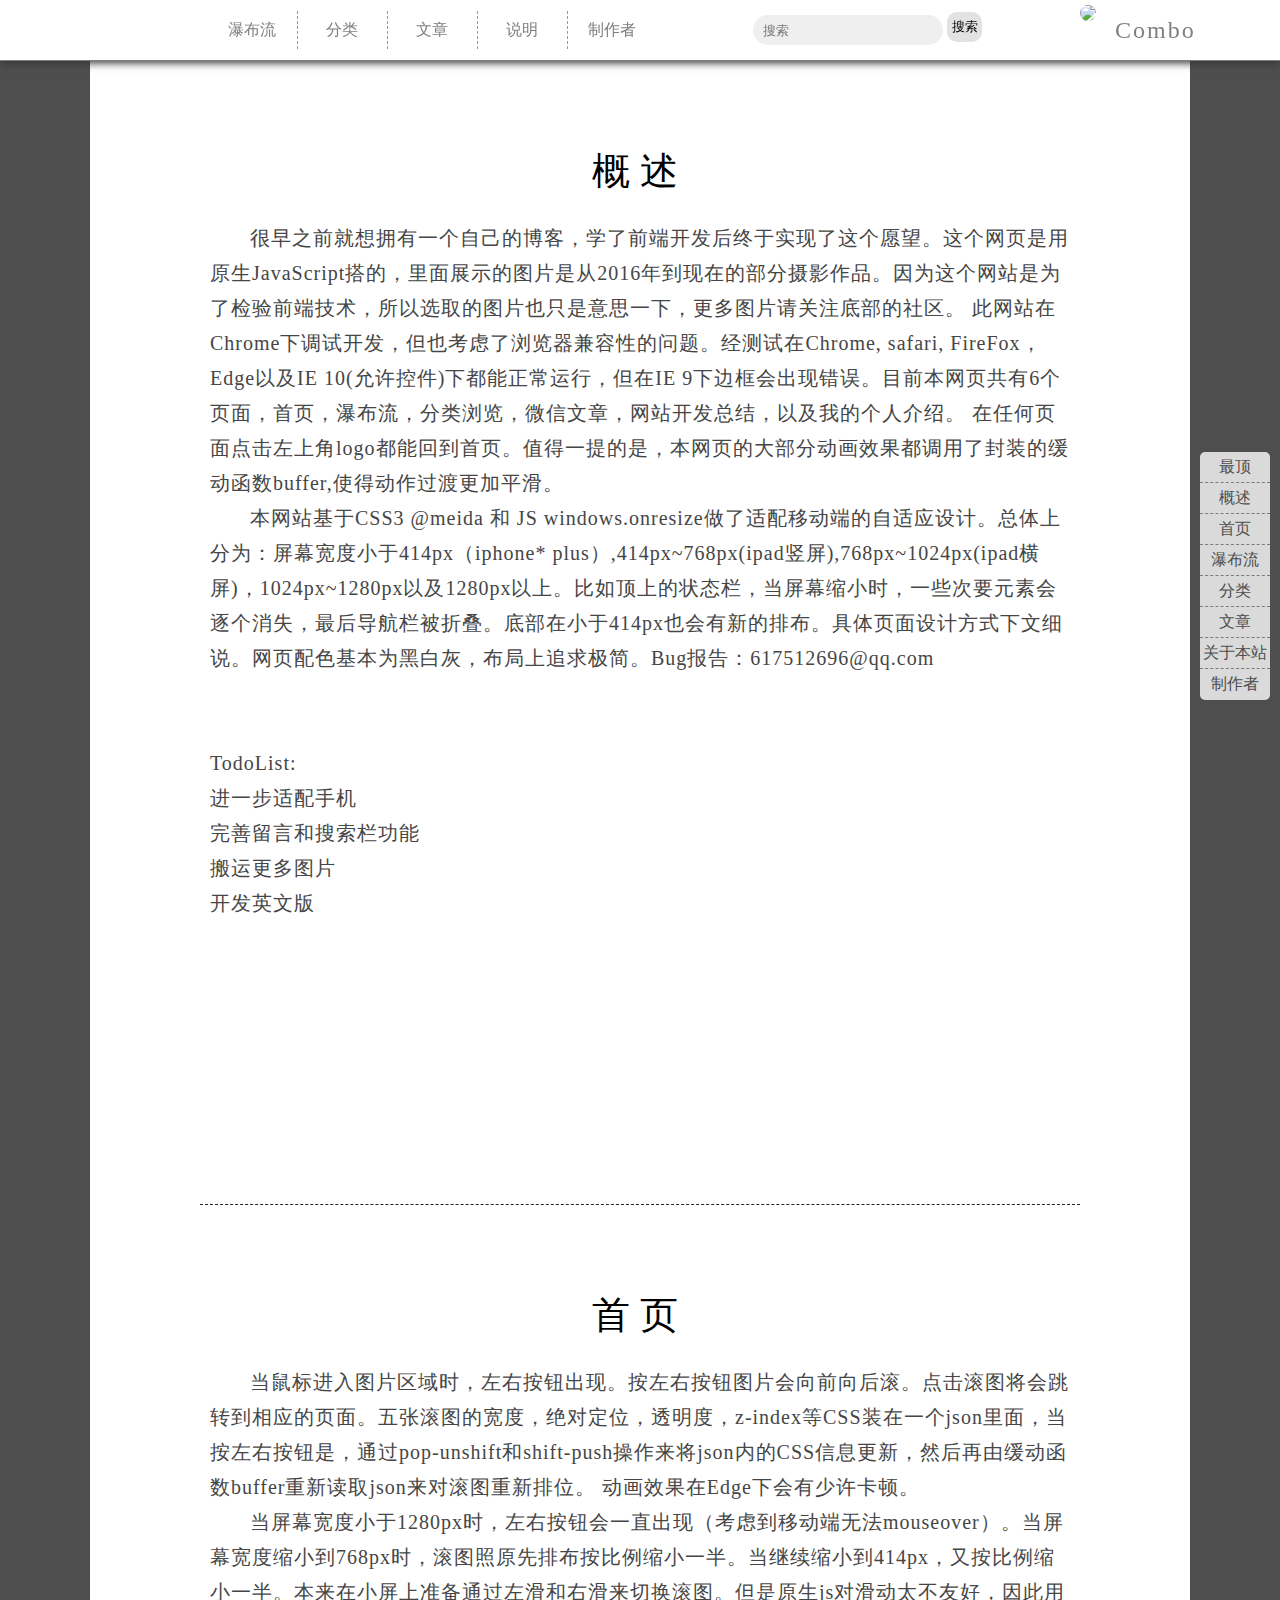
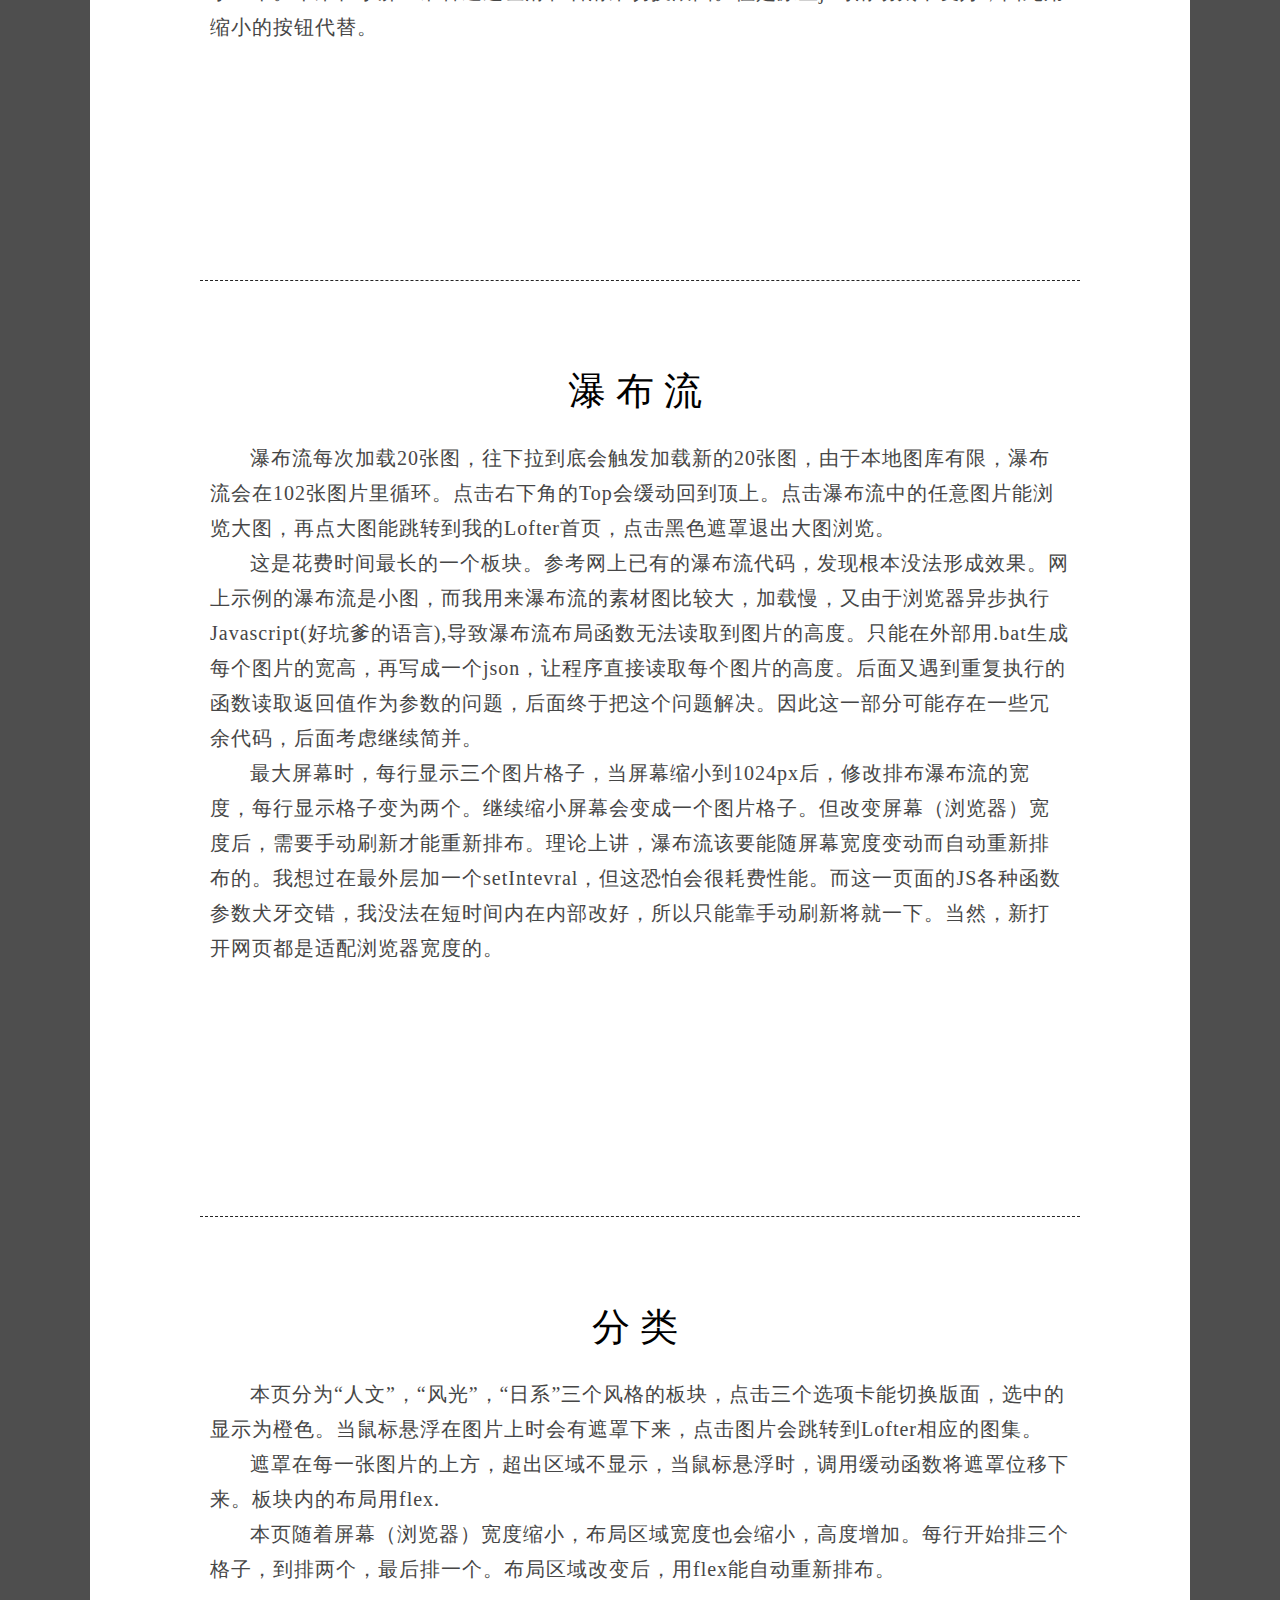
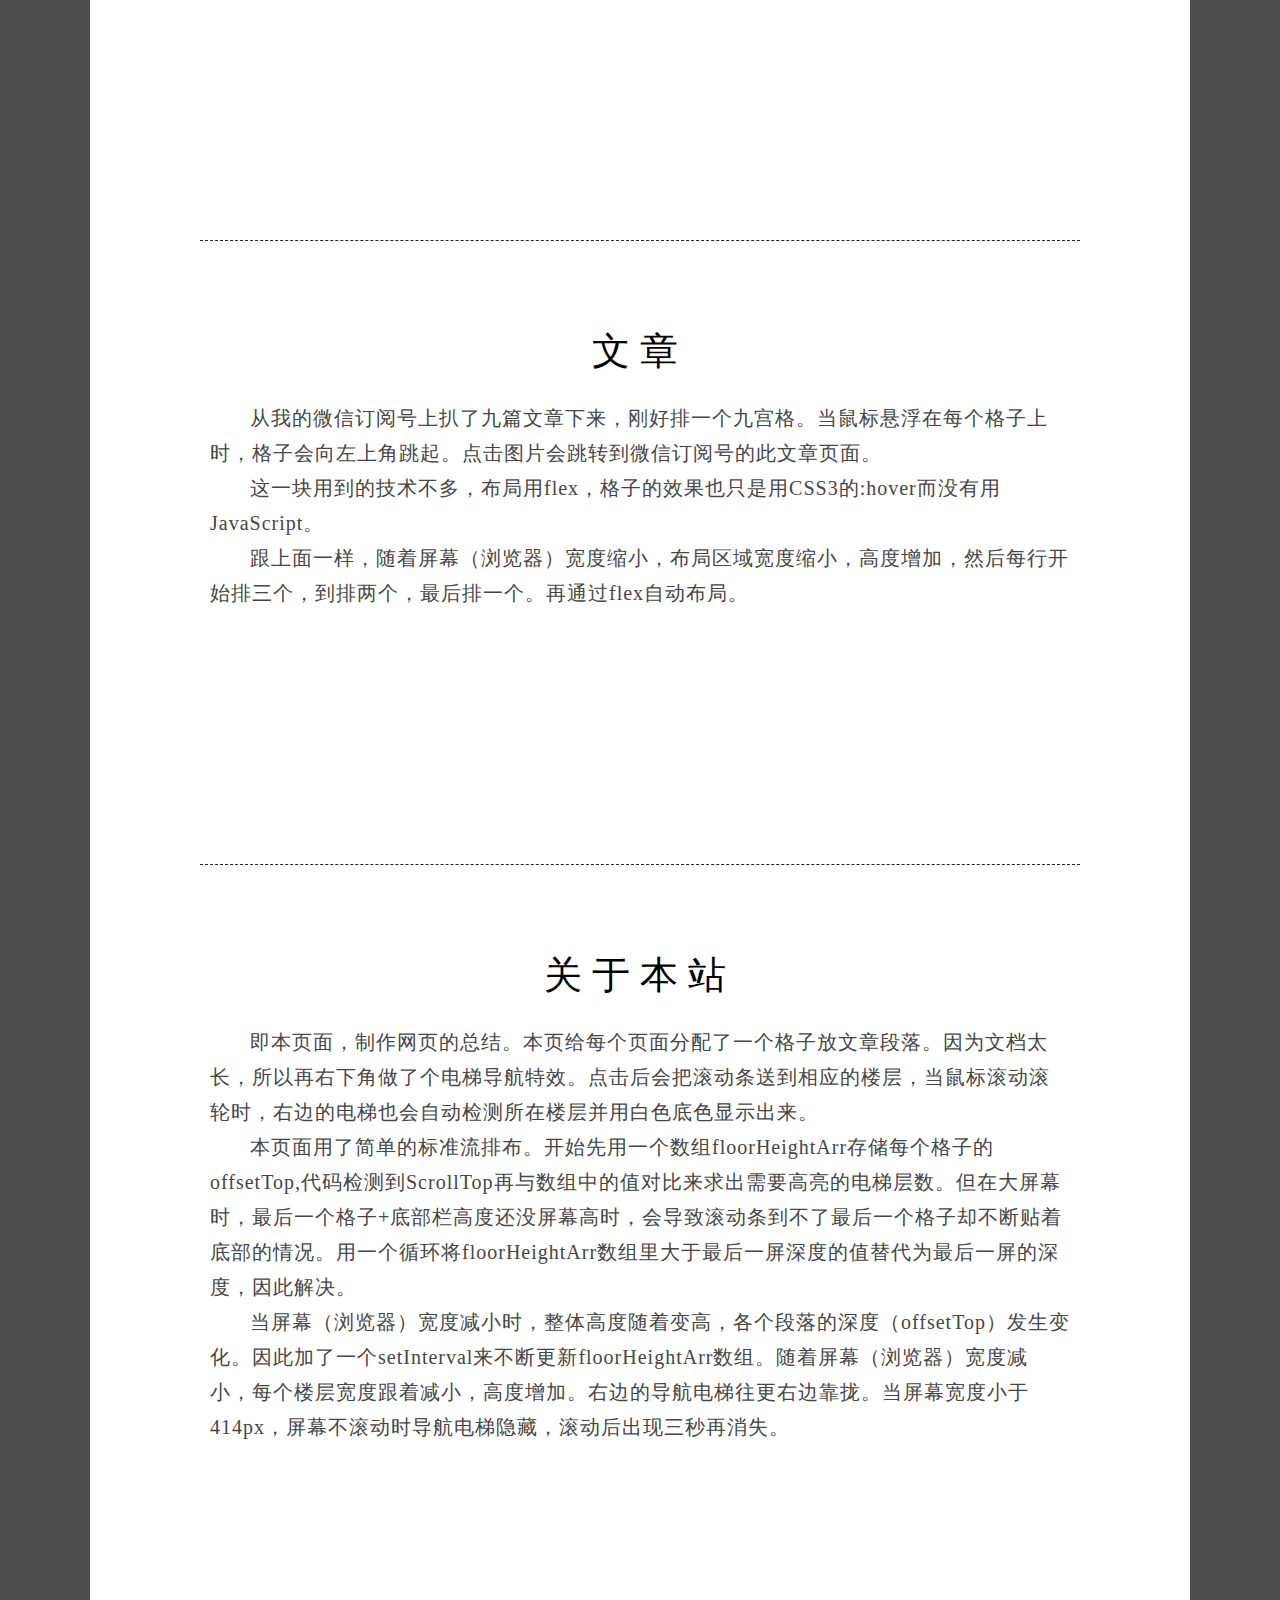
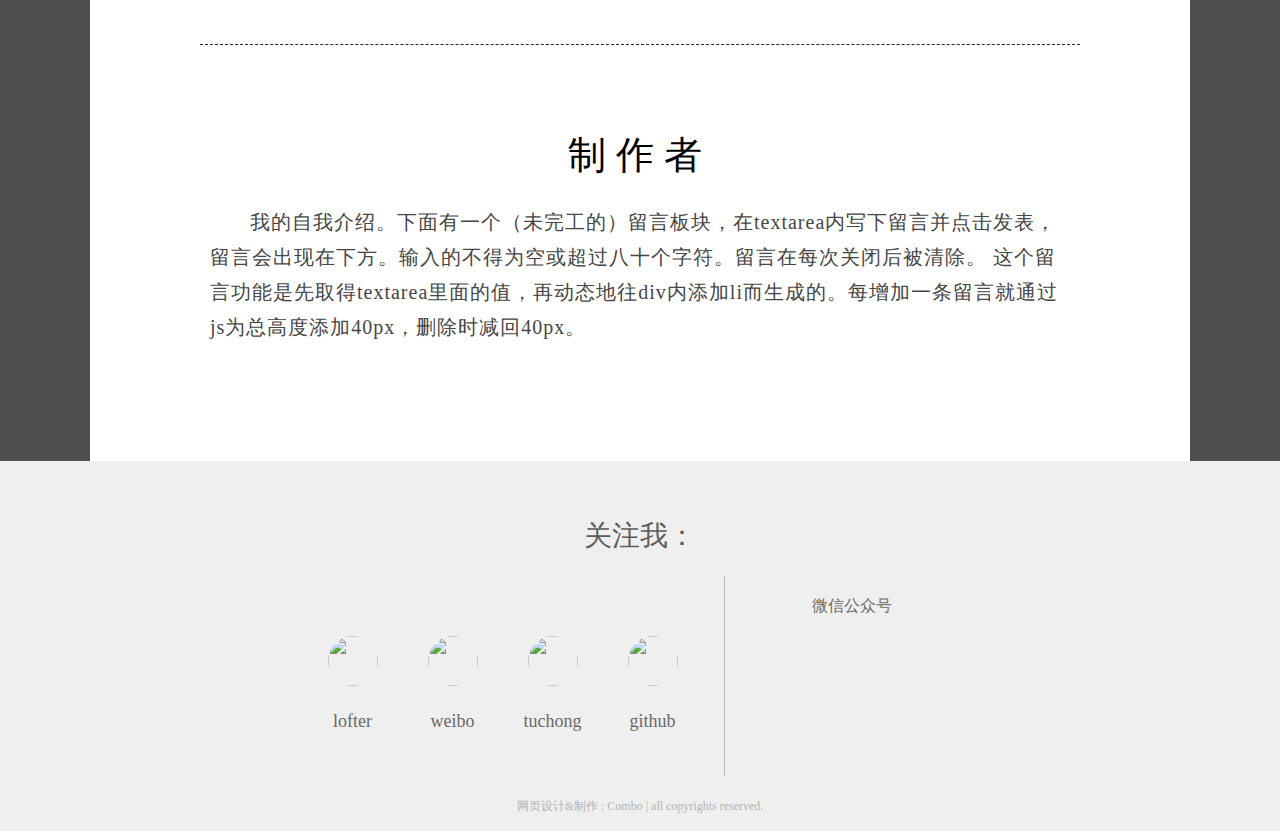
==== about_web.html @ 21faa613 "Add files via upload" ====
<!DOCTYPE html>
<html>

<head>
    <meta charset="utf-8" />
    <meta name="viewport" content="width=device-width, initial-scale=1.0, maximum-scale=1.0, user-scalable=no">
    <script src="https://oss.maxcdn.com/libs/html5shiv/3.7.0/html5shiv.js"></script>
    <script src="https://oss.maxcdn.com/libs/respond.js/1.3.0/respond.min.js"></script>
    <meta http-equiv="X-UA-Compatible" content="IE=Edge，chrome=1">
    <title>about_web</title>
    <link rel="stylesheet" href="css/about_web.css">
    <link rel="stylesheet" href="css/head_foot.css">
</head>

<body>
    <div class="header" id="header">
        <div class="header_limite" id="header_limite">
            <div class="logo" id="logo">
                <a href="index.html"><img src="images/homepage/logo.png"></a>
            </div>
            <div class="navi" id="navi">
                <ul>
                    <li><a href="waterfall.html">瀑布流</a></li>
                    <li><a href="division.html">分类</a></li>
                    <li><a href="article.html">文章</a></li>
                    <li><a href="about_web.html">说明</a></li>
                    <li><a href="combo.html">制作者</a></li>
                </ul>
            </div>
            <!-- width lesser than 375px -->
            <div class="navi2" id="navi2">
                <span>导航栏</span>
                <ul>
                    <li><a href="waterfall.html">瀑布流</a></li>
                    <li><a href="division.html">分类</a></li>
                    <li><a href="article.html">文章</a></li>
                    <li><a href="about_web.html">说明</a></li>
                    <li><a href="combo.html">制作者</a></li>
                </ul>
            </div>
            <!-- width lesser than 375px -->
            <div class="search" id="search">
                <input type="text" name="" id="search_box" class="search_box" placeholder="搜索">
                <button>搜索</button>
            </div>
            <div class="account" id="account">
                <div class="portrait" id="portrait">
                    <img src="images/homepage/portrait.jpg">
                    <span>Combo</span>
                </div>
            </div>
        </div>
    </div>

    <div class="top"></div>

    <div class="explanation" id="explanation">
        <ul class="explanation_container" id="explanation_container">
            <li class="explanation_box" style="height:22%">
                <span class="explantion_title">
                    概述
                </span>
                <div class="explanation_article" style="height:80%">
                    <p> 很早之前就想拥有一个自己的博客，学了前端开发后终于实现了这个愿望。这个网页是用原生JavaScript搭的，里面展示的图片是从2016年到现在的部分摄影作品。因为这个网站是为了检验前端技术，所以选取的图片也只是意思一下，更多图片请关注底部的社区。
                        此网站在Chrome下调试开发，但也考虑了浏览器兼容性的问题。经测试在Chrome, safari, FireFox，Edge以及IE 10(允许控件)下都能正常运行，但在IE 9下边框会出现错误。目前本网页共有6个页面，首页，瀑布流，分类浏览，微信文章，网站开发总结，以及我的个人介绍。
                        在任何页面点击左上角logo都能回到首页。值得一提的是，本网页的大部分动画效果都调用了封装的缓动函数buffer,使得动作过渡更加平滑。
                    </p>
                    <p>
                        本网站基于CSS3 @meida 和 JS windows.onresize做了适配移动端的自适应设计。总体上分为：屏幕宽度小于414px（iphone* plus）,414px~768px(ipad竖屏),768px~1024px(ipad横屏)，1024px~1280px以及1280px以上。比如顶上的状态栏，当屏幕缩小时，一些次要元素会逐个消失，最后导航栏被折叠。底部在小于414px也会有新的排布。具体页面设计方式下文细说。网页配色基本为黑白灰，布局上追求极简。Bug报告：617512696@qq.com
                    </p>
                    <p><br><br>TodoList:<br>进一步适配手机<br>完善留言和搜索栏功能<br>搬运更多图片<br>开发英文版</p>
                </div>
            </li>
            <li class="explanation_box" style="height:13%;">
                <span class="explantion_title">
                    首页
                </span>
                <div class="explanation_article">
                    <p>
                        当鼠标进入图片区域时，左右按钮出现。按左右按钮图片会向前向后滚。点击滚图将会跳转到相应的页面。五张滚图的宽度，绝对定位，透明度，z-index等CSS装在一个json里面，当按左右按钮是，通过pop-unshift和shift-push操作来将json内的CSS信息更新，然后再由缓动函数buffer重新读取json来对滚图重新排位。
                        动画效果在Edge下会有少许卡顿。
                    </p>
                    <p>
                        当屏幕宽度小于1280px时，左右按钮会一直出现（考虑到移动端无法mouseover）。当屏幕宽度缩小到768px时，滚图照原先排布按比例缩小一半。当继续缩小到414px，又按比例缩小一半。本来在小屏上准备通过左滑和右滑来切换滚图。但是原生js对滑动太不友好，因此用缩小的按钮代替。
                    </p>
                </div>
            </li>
            <li class="explanation_box" style="height:18%">
                <span class="explantion_title">
                    瀑布流
                </span>
                <div class="explanation_article" >
                    <p>
                        瀑布流每次加载20张图，往下拉到底会触发加载新的20张图，由于本地图库有限，瀑布流会在102张图片里循环。点击右下角的Top会缓动回到顶上。点击瀑布流中的任意图片能浏览大图，再点大图能跳转到我的Lofter首页，点击黑色遮罩退出大图浏览。
                    </p>
                    <p>
                        这是花费时间最长的一个板块。参考网上已有的瀑布流代码，发现根本没法形成效果。网上示例的瀑布流是小图，而我用来瀑布流的素材图比较大，加载慢，又由于浏览器异步执行Javascript(好坑爹的语言),导致瀑布流布局函数无法读取到图片的高度。只能在外部用.bat生成每个图片的宽高，再写成一个json，让程序直接读取每个图片的高度。后面又遇到重复执行的函数读取返回值作为参数的问题，后面终于把这个问题解决。因此这一部分可能存在一些冗余代码，后面考虑继续简并。
                    </p>
                    <p>
                        最大屏幕时，每行显示三个图片格子，当屏幕缩小到1024px后，修改排布瀑布流的宽度，每行显示格子变为两个。继续缩小屏幕会变成一个图片格子。但改变屏幕（浏览器）宽度后，需要手动刷新才能重新排布。理论上讲，瀑布流该要能随屏幕宽度变动而自动重新排布的。我想过在最外层加一个setIntevral，但这恐怕会很耗费性能。而这一页面的JS各种函数参数犬牙交错，我没法在短时间内在内部改好，所以只能靠手动刷新将就一下。当然，新打开网页都是适配浏览器宽度的。
                    </p>
                </div>
            </li>
            <li class="explanation_box" style="height:12%;">
                <span class="explantion_title">
                    分类
                </span>
                <div class="explanation_article">
                    <p>
                        本页分为“人文”，“风光”，“日系”三个风格的板块，点击三个选项卡能切换版面，选中的显示为橙色。当鼠标悬浮在图片上时会有遮罩下来，点击图片会跳转到Lofter相应的图集。
                    </p>
                    <p>
                        遮罩在每一张图片的上方，超出区域不显示，当鼠标悬浮时，调用缓动函数将遮罩位移下来。板块内的布局用flex.
                    </p>
                    <p>
                        本页随着屏幕（浏览器）宽度缩小，布局区域宽度也会缩小，高度增加。每行开始排三个格子，到排两个，最后排一个。布局区域改变后，用flex能自动重新排布。
                    </p>
                </div>
            </li>
            <li class="explanation_box" style="height:12%;">
                <span class="explantion_title">
                    文章
                </span>
                <div class="explanation_article">
                    <p>
                        从我的微信订阅号上扒了九篇文章下来，刚好排一个九宫格。当鼠标悬浮在每个格子上时，格子会向左上角跳起。点击图片会跳转到微信订阅号的此文章页面。
                    </p>
                    <p>
                        这一块用到的技术不多，布局用flex，格子的效果也只是用CSS3的:hover而没有用JavaScript。
                    </p>
                    <p>
                        跟上面一样，随着屏幕（浏览器）宽度缩小，布局区域宽度缩小，高度增加，然后每行开始排三个，到排两个，最后排一个。再通过flex自动布局。
                    </p>
                </div>
            </li>
            <li class="explanation_box">
                <span class="explantion_title">
                    关于本站
                </span>
                <div class="explanation_article">
                    <p>
                        即本页面，制作网页的总结。本页给每个页面分配了一个格子放文章段落。因为文档太长，所以再右下角做了个电梯导航特效。点击后会把滚动条送到相应的楼层，当鼠标滚动滚轮时，右边的电梯也会自动检测所在楼层并用白色底色显示出来。
                    </p>
                    <p>
                        本页面用了简单的标准流排布。开始先用一个数组floorHeightArr存储每个格子的offsetTop,代码检测到ScrollTop再与数组中的值对比来求出需要高亮的电梯层数。但在大屏幕时，最后一个格子+底部栏高度还没屏幕高时，会导致滚动条到不了最后一个格子却不断贴着底部的情况。用一个循环将floorHeightArr数组里大于最后一屏深度的值替代为最后一屏的深度，因此解决。
                    </p>
                    <p>
                        当屏幕（浏览器）宽度减小时，整体高度随着变高，各个段落的深度（offsetTop）发生变化。因此加了一个setInterval来不断更新floorHeightArr数组。随着屏幕（浏览器）宽度减小，每个楼层宽度跟着减小，高度增加。右边的导航电梯往更右边靠拢。当屏幕宽度小于414px，屏幕不滚动时导航电梯隐藏，滚动后出现三秒再消失。
                    </p>
                </div>
            </li>
            <li class="explanation_box" style="border:0;height:12%;">
                <span class="explantion_title">
                    制作者
                </span>
                <div class="explanation_article">
                    <p>
                        我的自我介绍。下面有一个（未完工的）留言板块，在textarea内写下留言并点击发表，留言会出现在下方。输入的不得为空或超过八十个字符。留言在每次关闭后被清除。 这个留言功能是先取得textarea里面的值，再动态地往div内添加li而生成的。每增加一条留言就通过js为总高度添加40px，删除时减回40px。
                    </p>
                </div>
            </li>
        </ul>
        <div class="floor_index" id="floor_index">
            <ul>
                <li>最顶</li>
                <li>概述</li>
                <li>首页</li>
                <li>瀑布流</li>
                <li>分类</li>
                <li>文章</li>
                <li>关于本站</li>
                <li>制作者</li>
            </ul>

        </div>
    </div>

    <div class="foot" id="foot">
        <div class="foot_limite" id="foot_limite">
            <div class="follow" id="follow">
                关注我：
            </div>
            <div class="icon" id="icon">
                <div class="icon_left" id="icon_left">
                    <ul>
                        <li> <a href="http://24combo.lofter.com/" target="_blank"><img src="images/homepage/lofter.png" alt=""></a>
                            <span>lofter</span></li>
                        <li> <a href="https://weibo.com/u/1957307977" target="_blank"><img src="images/homepage/weibo.png"
                                    alt=""></a> <span>weibo</span></li>
                        <li> <a href="https://tuchong.com/1167675/" target="_blank"><img src="images/homepage/tuchong.png"
                                    alt=""></a> <span>tuchong </span></li>
                        <li> <a href="https://github.com/Combo819?tab=repositories" target="_blank"><img src="images/homepage/github.png"
                                    alt=""></a> <span>github </span></li>
                    </ul>
                </div>
                <div class="border_center" id="border_center">

                </div>
                <div class="icon_right" id="icon_right">
                    <div class="wechat_qrcode" id="wechat_qrcode">
                        <img src="images/homepage/wechat_QRcode.jpg" alt="">
                        <span>微信公众号</span>
                    </div>
                </div>
            </div>
            <div class="declaration" id="declaration">
                网页设计&amp制作 : Combo | all copyrights reserved.
            </div>
        </div>
        <!-- lesser than 375px -->
        <div class="foot_limite2" id="foot_limite2">
            <div class="follow2" id="follow2">
                关注我:
            </div>
            <ul class="icon2" id="icon2">
                <li><a href="http://24combo.lofter.com/" target="_blank"><img src="images/homepage/lofter.png" alt=""></a></li>
                <li><a href="https://weibo.com/u/1957307977" target="_blank"><img src="images/homepage/weibo.png" alt=""></a></li>
                <li><a href="https://tuchong.com/1167675/" target="_blank"><img src="images/homepage/tuchong.png" alt=""></a></li>
                <li><a href="https://github.com/Combo819?tab=repositories" target="_blank"><img src="images/homepage/github.png"
                            alt=""></a></li>
            </ul>
            <div class="wechat_qrcode2" id="wechat_qrcode2">
                <img src="images/homepage/wechat_QRcode.jpg" alt="">
            </div>
            <div class="declaration2" id="declaration2">
                网页设计&amp制作 : Combo | all copyrights reserved.
            </div>
        </div>
        <!-- lesser than 375px -->
    </div>
    <script src="js/funcs.js"></script>
    <script src="js/about_web.js"></script>
    <script src="js/header.js"></script>
</body>

</html>
---- css/about_web.css ----
/*关于网站的说明*/
.floor_index{
    width: 70px;
    height: 248px;
    background-color: rgb(218, 218, 218);
    position: fixed;
    right: 50px;
    bottom: 200px;
    border-radius: 5px;
    display: block;
}
.floor_index li{
    height: 30px;
    width: 100%;
    line-height: 30px;
    text-align: center;
    border-top: 1px dashed rgb(124, 123, 123);
    box-sizing: content-box;
    color: rgb(78, 78, 78);
    cursor: pointer;
}
.floor_index li:nth-child(1){
    border-top: none;
    border-top-left-radius:5px;
    border-top-right-radius:2px;
}
.floor_index li:nth-child(8){
    border-top: none;
    border-bottom-left-radius:5px;
    border-bottom-right-radius:2px;
    border-top: 1px dashed rgb(124, 123, 123);
}
.floor_index li:hover{
    color: orange;
}

/* manul-width */
.explanation{
    width: 1100px;
    height: 5200px;
    background-color: white;
    margin: 0 auto;
}
.explanation .explanation_container{
width: 100%;
height: 100%;
}
.explanation .explanation_container .explanation_box{
    padding-top: 60px;
    width: 80%;
    height: 15%;
    border-bottom: 1px dashed rgb(37, 37, 37);
    box-sizing: border-box;
    display: block;
    margin: 0 auto;
}
.explanation .explanation_container .explanation_box span{
    display: block;
    width: 100%;
    height: 100px;
    line-height: 100px;
    text-align: center;
    font-size: 38px;
    letter-spacing: 10px;
    font-family: 'Microsoft JhengHei';
    font-weight: 500;
}
.explanation .explanation_container .explanation_box .explanation_article{
    width: 100%;
    height: 73%;
    text-indent:2em;
    padding-left: 10px;
    padding-right: 10px;
    box-sizing: border-box;
    font-size: 20px;
    letter-spacing: 1px;
    line-height: 35px;
    font-family: 'Microsoft YaHei';
    color: rgb(70, 70, 70);
}

@media screen and (max-width: 1280px){
    .floor_index{
        right: 10px;
    }
}
@media screen and (max-width: 1024px){
    .explanation{
        width: 900px;
    }
}

@media screen and (max-width: 768px){
    .explanation{
        width: 700px;
        height: 6500px;
    }
}
@media screen and (max-width: 414px){
    .explanation{
        width: 100%;
        height: 11000px;
    }
    .explanation .explanation_container .explanation_box:nth-child(3){
        height: 18% !important;
    }
    .floor_index{
        display: none;
    }
}
/*关于网站的说明*/
---- css/head_foot.css ----
*{
    padding: 0;
    margin: 0;
    list-style: none;
    vertical-align: top;
}

html,body{
    width: 100%;
}

body{
    background-color: rgb(78, 78, 78);
}

/*导航栏*/


/*media部分*/


.header{
    position: fixed;
    top: 0;
    width: 100%;
    height: 60px;
    border-bottom: 1px solid gray;
    background-color: white;
    box-shadow: 0 2px 8px rgb(53, 53, 53);
    z-index: 10;
}
.header .header_limite{
    width: 1300px;
    height: 100%;
    margin: 0 auto;
    display: flex;
    justify-content: space-between;
}
.header .header_limite .logo{
    width: 120px;
    height: 60px;
    display: inline-block;
}
.header .header_limite .logo img{
    width: 120px;
    margin-top: -30px;
}

.header .header_limite .navi{
    display: inline-block;
}
.header .header_limite .navi ul{
    width: 460px;
    height: 100%;
    
}
.header .header_limite .navi ul li{
    float: left;
    width: 90px;
    height: 38px;
    text-align: center;
    line-height: 38px;
    /* background-color: rebeccapurple; */
    box-sizing: border-box;
    border-left: 1px dashed rgb(153, 153, 153);
    display: inline-block;
    margin-top: 11px;
    font-family: "Microsoft Yahei, SimSun";
}
.header .header_limite .navi ul li:nth-child(1){
    border-left: none;
}
.header .header_limite .navi ul li a{
    text-decoration: none;
    color: gray;
}
.header .header_limite .navi ul li a:hover{
    color: orange;
}

.header .header_limite .navi2{
    height: 100%;
    width: 100px;
    /* background-color: red; */
    display: none;
}
.header .header_limite .navi2 span{
    height: 44px;
    width: 80px;
    margin: 8px auto;
    display: block;
    text-align: center;
    line-height: 44px;
    color: gray;
    border: 1px solid gray;
    border-radius: 10px;
    cursor: pointer;
}
.header .header_limite .navi2 span:hover{
    background-color: rgb(137, 189, 224);
    color: white;
    border: 0 solid #000;
}
.header .header_limite .navi2 ul{
    position: relative;
    top: 6px;
    left: 18px;
    display: none;
}
.header .header_limite .navi2 ul li{
    width: 60px;
    height: 40px;
    line-height: 40px;
    border: 1px solid gray;
    text-align: center;
    margin-top: 3px;
    background-color: white;

}
.header .header_limite .navi2 ul li a{
    text-decoration: none;
    color: rgb(54, 54, 54);
}

.header .header_limite .search{
    display: inline-block;
    width: 350px;
    height: 100%;
    /* background-color: red; */
}
.header .header_limite .search .search_box{
    width: 280px;
    height: 30px;
    border:  none;
    background-color: #efefef;
    border-radius: 20px;
    margin-top: 15px;
    outline: none;
    padding-left: 10px;
}
.header .header_limite .search button{
    width: 45px;
    height: 35px;
    margin-top: 12px;
    border: none;
    background-color: rgb(226, 226, 226);
    border-radius: 10px;
}
.header .header_limite .account{
    width: 200px;
    height: 60px;
    display: inline-block;
}
.header .header_limite .account img{
    width: 45px;
    border-radius: 50%;
    margin-top: 5px;
}
.header .header_limite .account span{
    margin-left: 15px;
    height: 60px;
    line-height: 60px;
    font-family: 'Andale Mono';
    font-size: 24px;
    letter-spacing: 2px;
    font-weight: 530;
    color: gray;
}
.top{
    height: 61px;
}
@media screen and (max-width: 1280px){
    #header_limite{
        width: 100%;
        display: flex;
        justify-content: space-between;
    } 
    .header .header_limite .search{
        width: 240px;
    }
    .header .header_limite .search .search_box{
        width: 180px;
    }
    .header .header_limite .search button{
        width: 35px;
        height: 30px;
    }
    #foot{
        width: 1280px;
    }
 }
 @media screen and (max-width: 1024px){
    #header_limite{
        width: 100%;
        display: flex;
        justify-content: space-between;
    } 
    .header .header_limite .search{
        width: 240px;
        display: none;
    }
    .header .header_limite .search .search_box{
        width: 180px;
    }
    .header .header_limite .search button{
        width: 35px;
        height: 30px;
    }
    #foot{
        width: 1024px;
    }
 }

 @media screen and (max-width: 768px){
    #header_limite{
        width: 100%;
        display: flex;
        justify-content: space-around;
    } 
    .header .header_limite .navi ul{
        width: 300px;
    }
    .header .header_limite .navi ul li{
        width: 60px;
    }
    .header .header_limite .search{
        display: none;
    }
    .header .header_limite .account{
        display: none;
    }
    #foot{
        width: 768px;
    }
 }
 @media screen and (max-width: 414px){
    #header_limite{
        width: 100%;
        display: flex;
        justify-content: space-around;
    } 
    .header .header_limite .navi ul{
        width: 300px;
        display: none;
    }
    .header .header_limite .navi ul li{
        width: 60px;
    }
    .header .header_limite .navi2{
        display: inline-block;
    }
    .header .header_limite .search{
        display: none;
    }
    .header .header_limite .account{
        display: none;
    }
    #foot{
        width: 100%;
        height: 600px;
    }
    #foot #foot_limite{
        display: none;
    }
    #foot #foot_limite2{
        display: block; 
    }
 }


/*导航栏*/



/*底部*/

.foot{
    width: 100%;
    height: 340px;
    background-color: rgb(240, 239, 239);
    /* border-top: 1px solid gray; */
    display: flex;
    justify-content: center;
    align-items: center;
    box-sizing: content-box;
    padding-top: 30px;
}
.foot .foot_limite{
    width: 700px;
    height: 330px;
    display: block;
}
.foot .foot_limite .follow{
    width: 100%;
    text-align: center;
    height: 80px;
    line-height: 80px;
    font-size: 28px;
    color: rgb(94, 93, 93);
}
.foot .foot_limite .icon{
    width: 100%;
    height: 220px;
}
.foot .foot_limite .icon .icon_left{
    display: inline-block;
    height: 220px;
    width: 430px;
}

.foot .foot_limite .icon .icon_left ul{
    margin-top: 60px
}

.foot .foot_limite .icon .icon_left ul li{
    height: 100%;
    width: 100px;
    float: left;    
}
.foot .foot_limite .icon .icon_left ul li a{
    width: 125px;
    height: 70px;
    display: block;
}
.foot .foot_limite .icon .icon_left ul li a img{
    width: 50px;
    height: 50px;
    border-radius: 50%;
    display: block;
    margin: 0 auto;
}
.foot .foot_limite .icon .icon_left ul li span{
    width: 125px;
    height: 30px;
    display: block;
    text-align: center;
    line-height: 30px;
    font-family: 'Times New Roman', Times, serif;
    font-size: 18px;
    color:rgb(105, 105, 105);
}

.foot .foot_limite .icon .border_center{
    display: inline-block;
    width: 0;
    height: 200px;
    border-right: 1px solid rgb(189, 189, 189);
}

.foot .foot_limite .icon .icon_right{
    width: 200px;
    height: 220px;
    display: inline-block;
}
.foot .foot_limite .icon .icon_right .wechat_qrcode{
    width: 246px;
    height: 200px;
    /* background-color: red; */
    display: block;
    margin-top: 15px;
}
.foot .foot_limite .icon .icon_right .wechat_qrcode img{
    width: 150px;
    display: block;
    margin: 0 auto;
}

.foot .foot_limite .icon .icon_right .wechat_qrcode span{
    width: 150px;
    height: 30px;
    display: block;
    margin: 0 auto;
    text-align: center;
    line-height: 30px;
    color:rgb(105, 105, 105);
}

.foot .foot_limite .declaration{
    width: 100%;
    height: 20px;
    line-height: 20px;
    text-align: center;
    color: rgb(179, 179, 179);
    font-family: 'Times New Roman', Times, serif;
    font-weight: 200;
    font-size: 12px;
}

.foot .foot_limite2{
    height: 540px;
    width: 300px;
    margin: 30px auto;
    display: none;
}
.foot .foot_limite2 .follow2{
    width: 100%;
    text-align: center;
    height: 50px;
    line-height: 50px;
    font-size: 20px;
    color: rgb(94, 93, 93);
}
.foot .foot_limite2 .icon2{
    width: 100%;
    height: 300px;

}
.foot .foot_limite2 .icon2 li{
    width: 50%;
    height: 40%;
    display: block;
    float: left;
}
.foot .foot_limite2 .icon2 img{
    width: 50%;
    border-radius: 50%;
    margin: 0 auto;
    display: block;
}
.foot .foot_limite2 .wechat_qrcode2{
    width: 50%;
    margin: 0 auto;
    height: 150px;
    position: relative;
    top: -50px;
}
.foot .foot_limite2 .wechat_qrcode2 img{
    width: 100%;
}
.foot .foot_limite2 .declaration2{
    width: 100%;
    height: 12px;
    line-height: 12px;
    text-align: center;
    color: rgb(179, 179, 179);
    font-family: 'Times New Roman', Times, serif;
    font-weight: 200;
    font-size: 8px;
}

/*底部*/
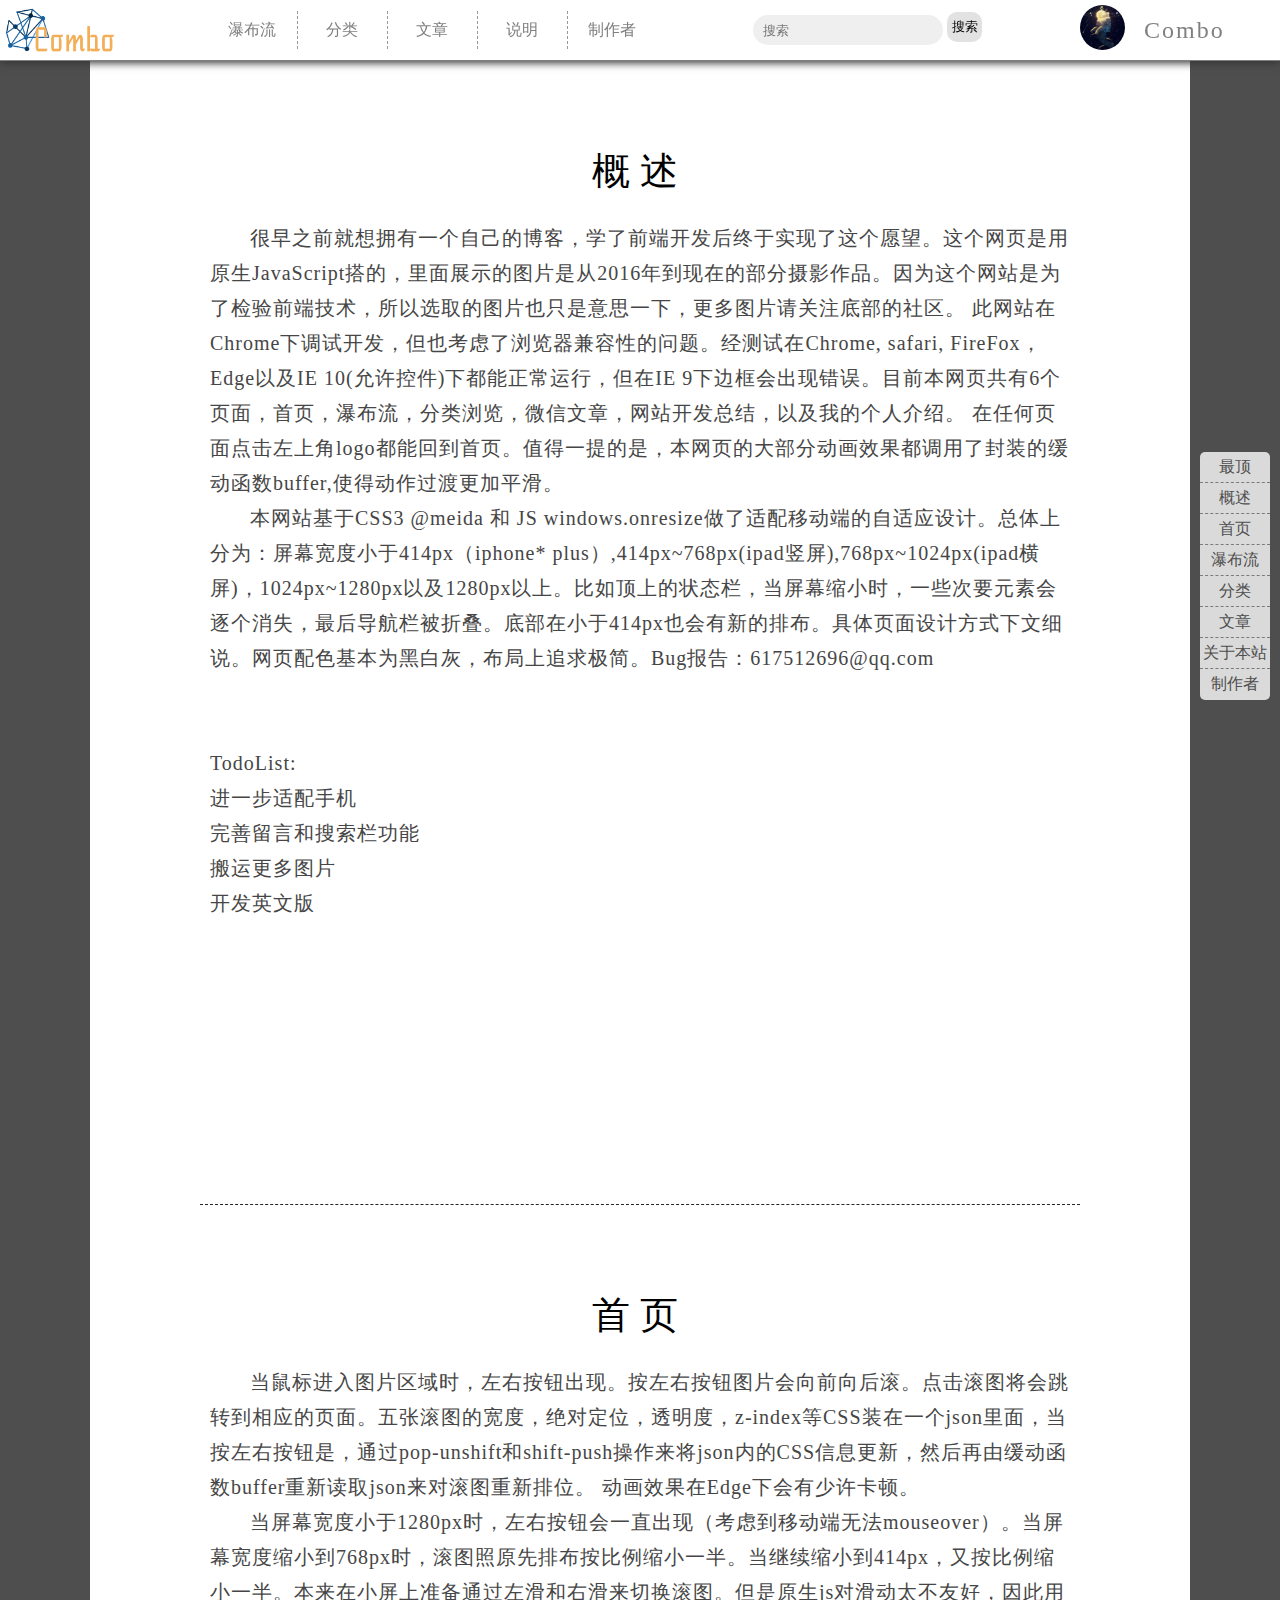
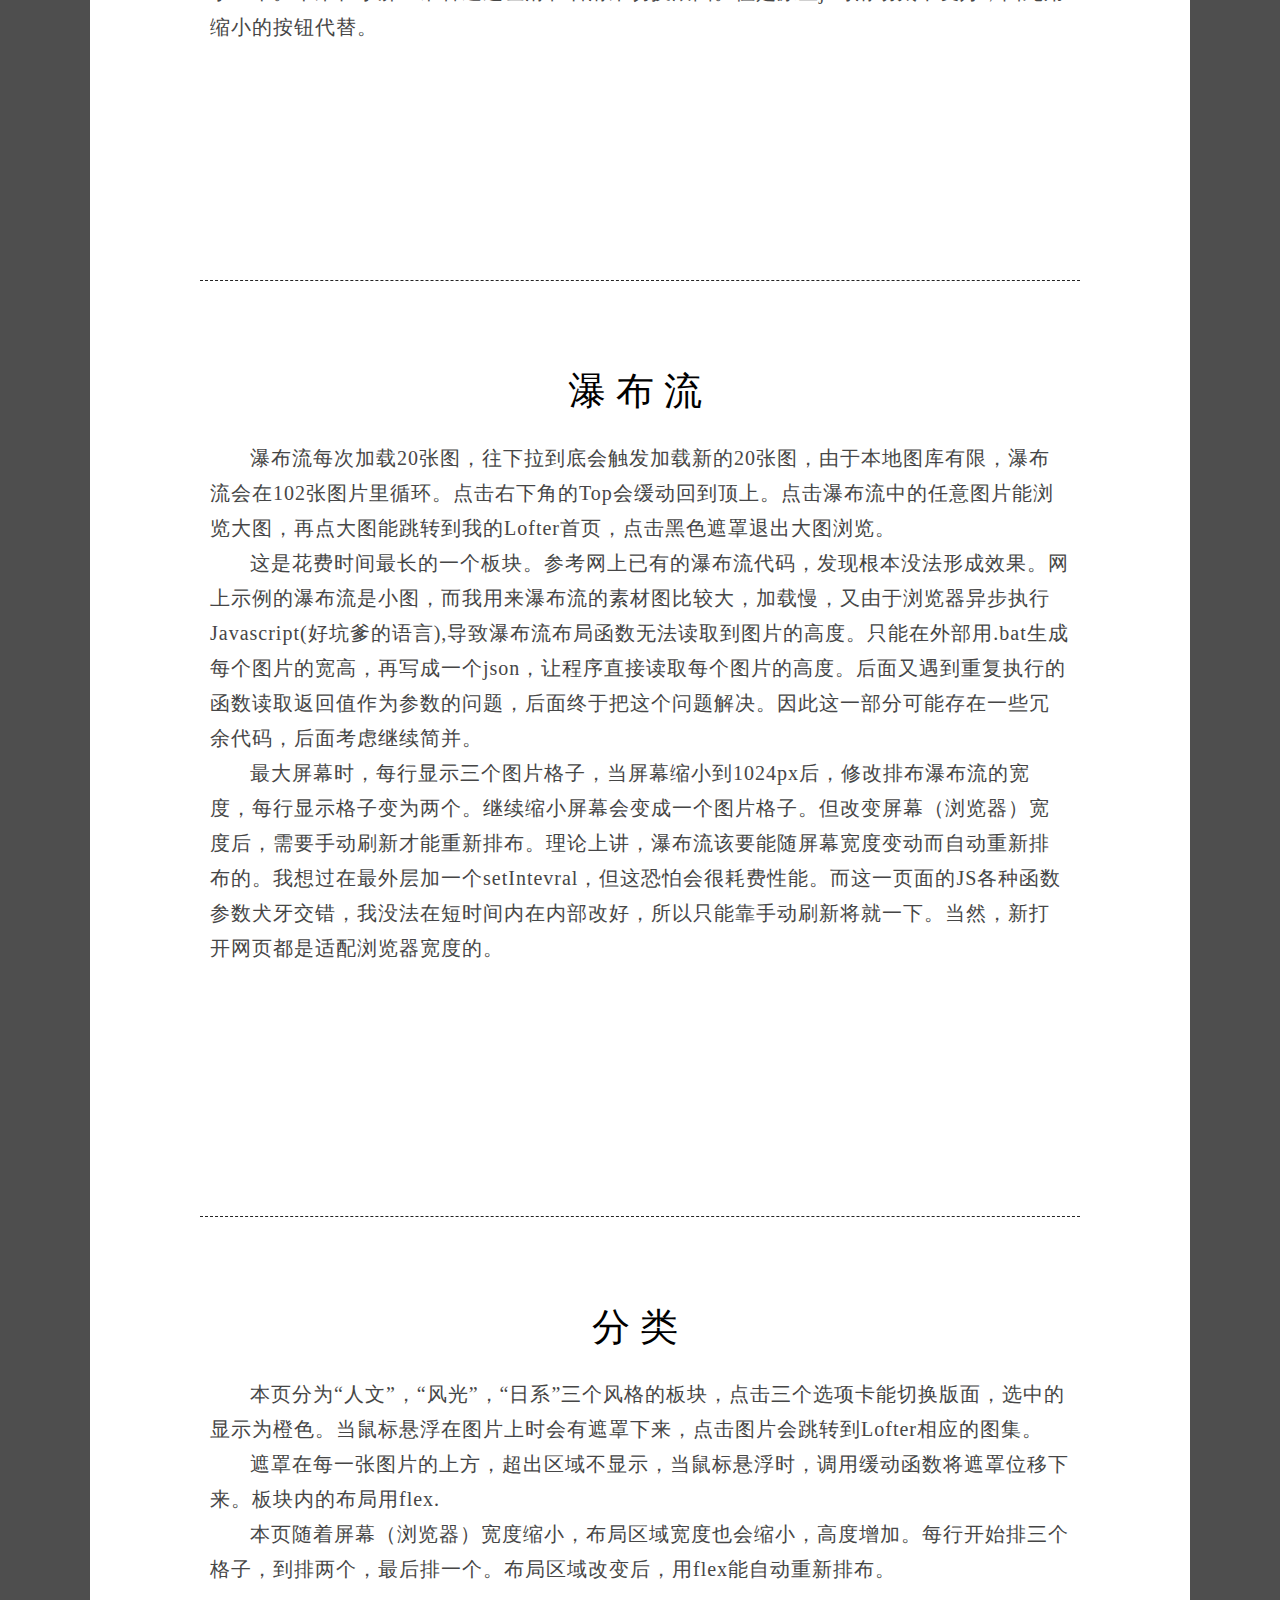
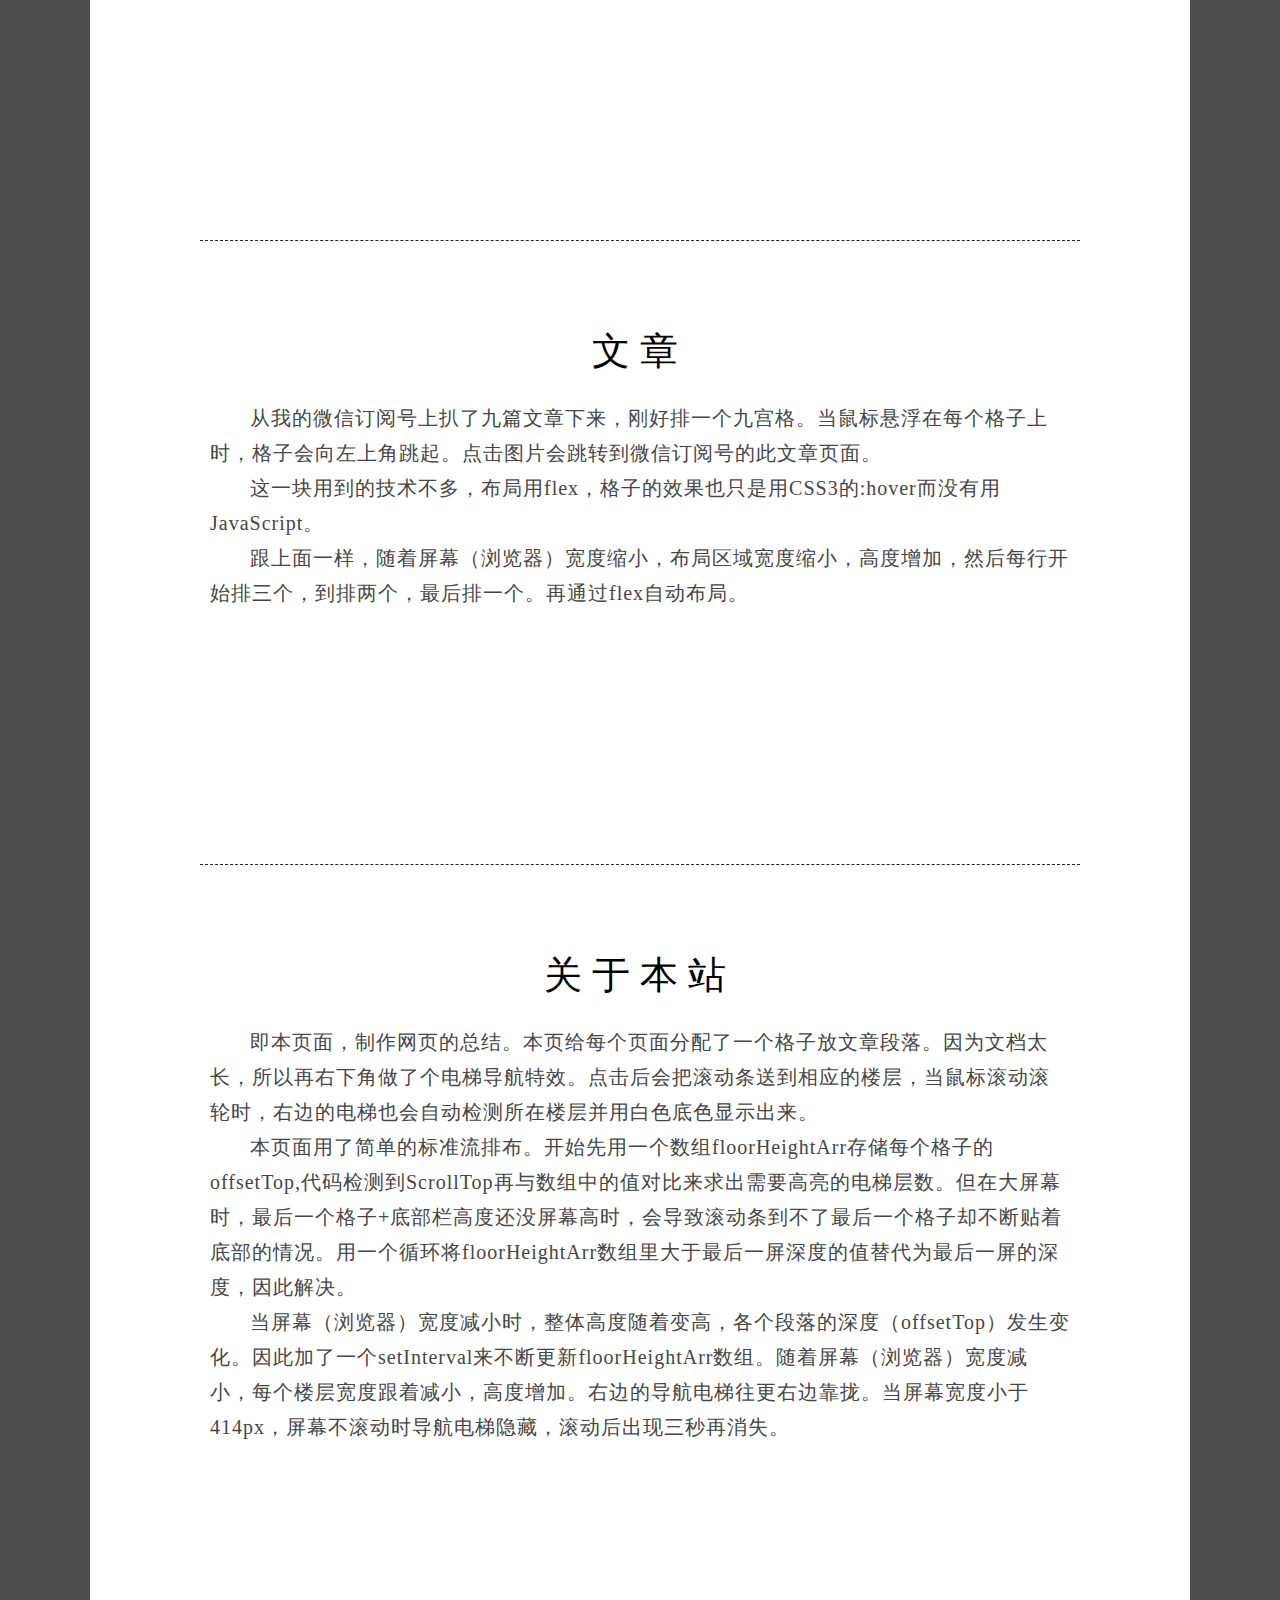
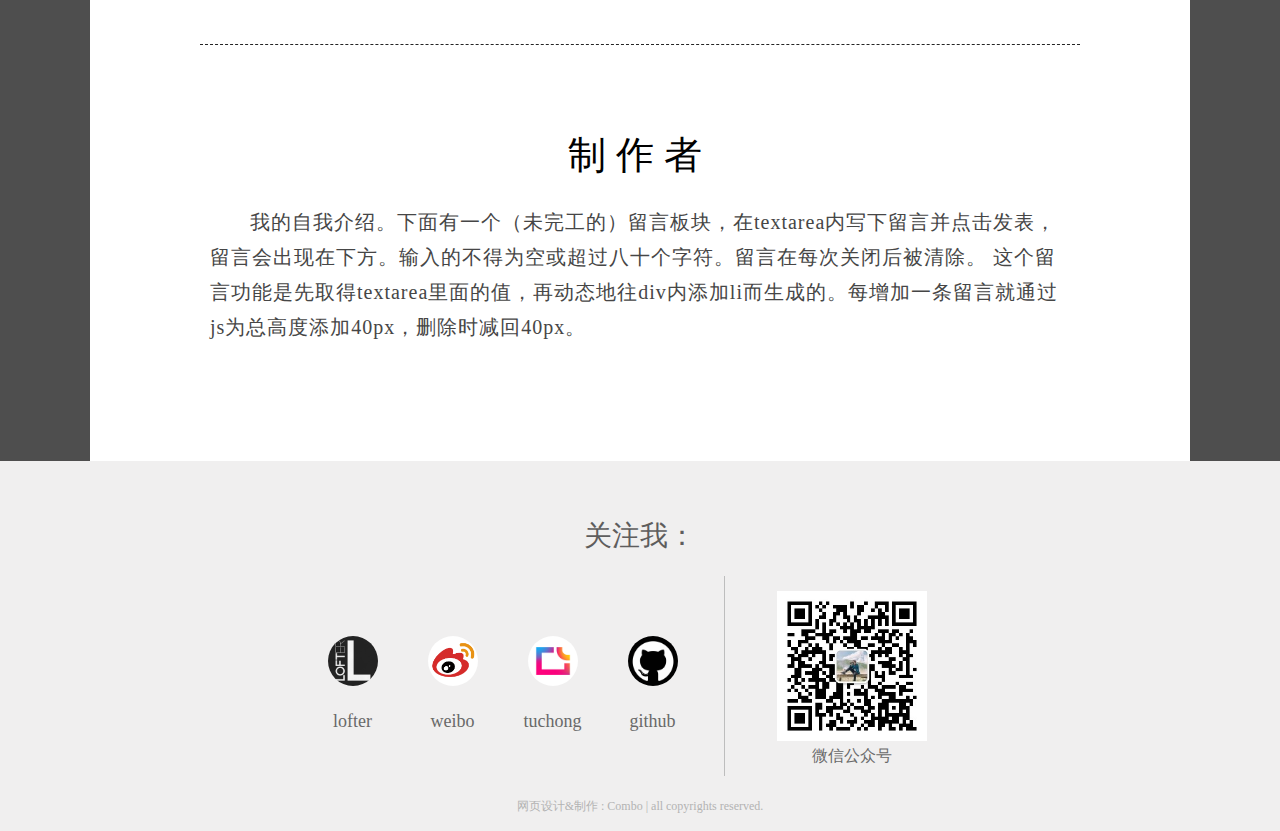
==== commit cf511217: "Update about_web.html" ====
--- a/about_web.html
+++ b/about_web.html
@@ -7,7 +7,7 @@
     <script src="https://oss.maxcdn.com/libs/html5shiv/3.7.0/html5shiv.js"></script>
     <script src="https://oss.maxcdn.com/libs/respond.js/1.3.0/respond.min.js"></script>
     <meta http-equiv="X-UA-Compatible" content="IE=Edge，chrome=1">
-    <title>about_web</title>
+    <title>Combo's Blog-网站说明</title>
     <link rel="stylesheet" href="css/about_web.css">
     <link rel="stylesheet" href="css/head_foot.css">
 </head>
@@ -233,4 +233,4 @@
     <script src="js/header.js"></script>
 </body>
 
-</html>+</html>
